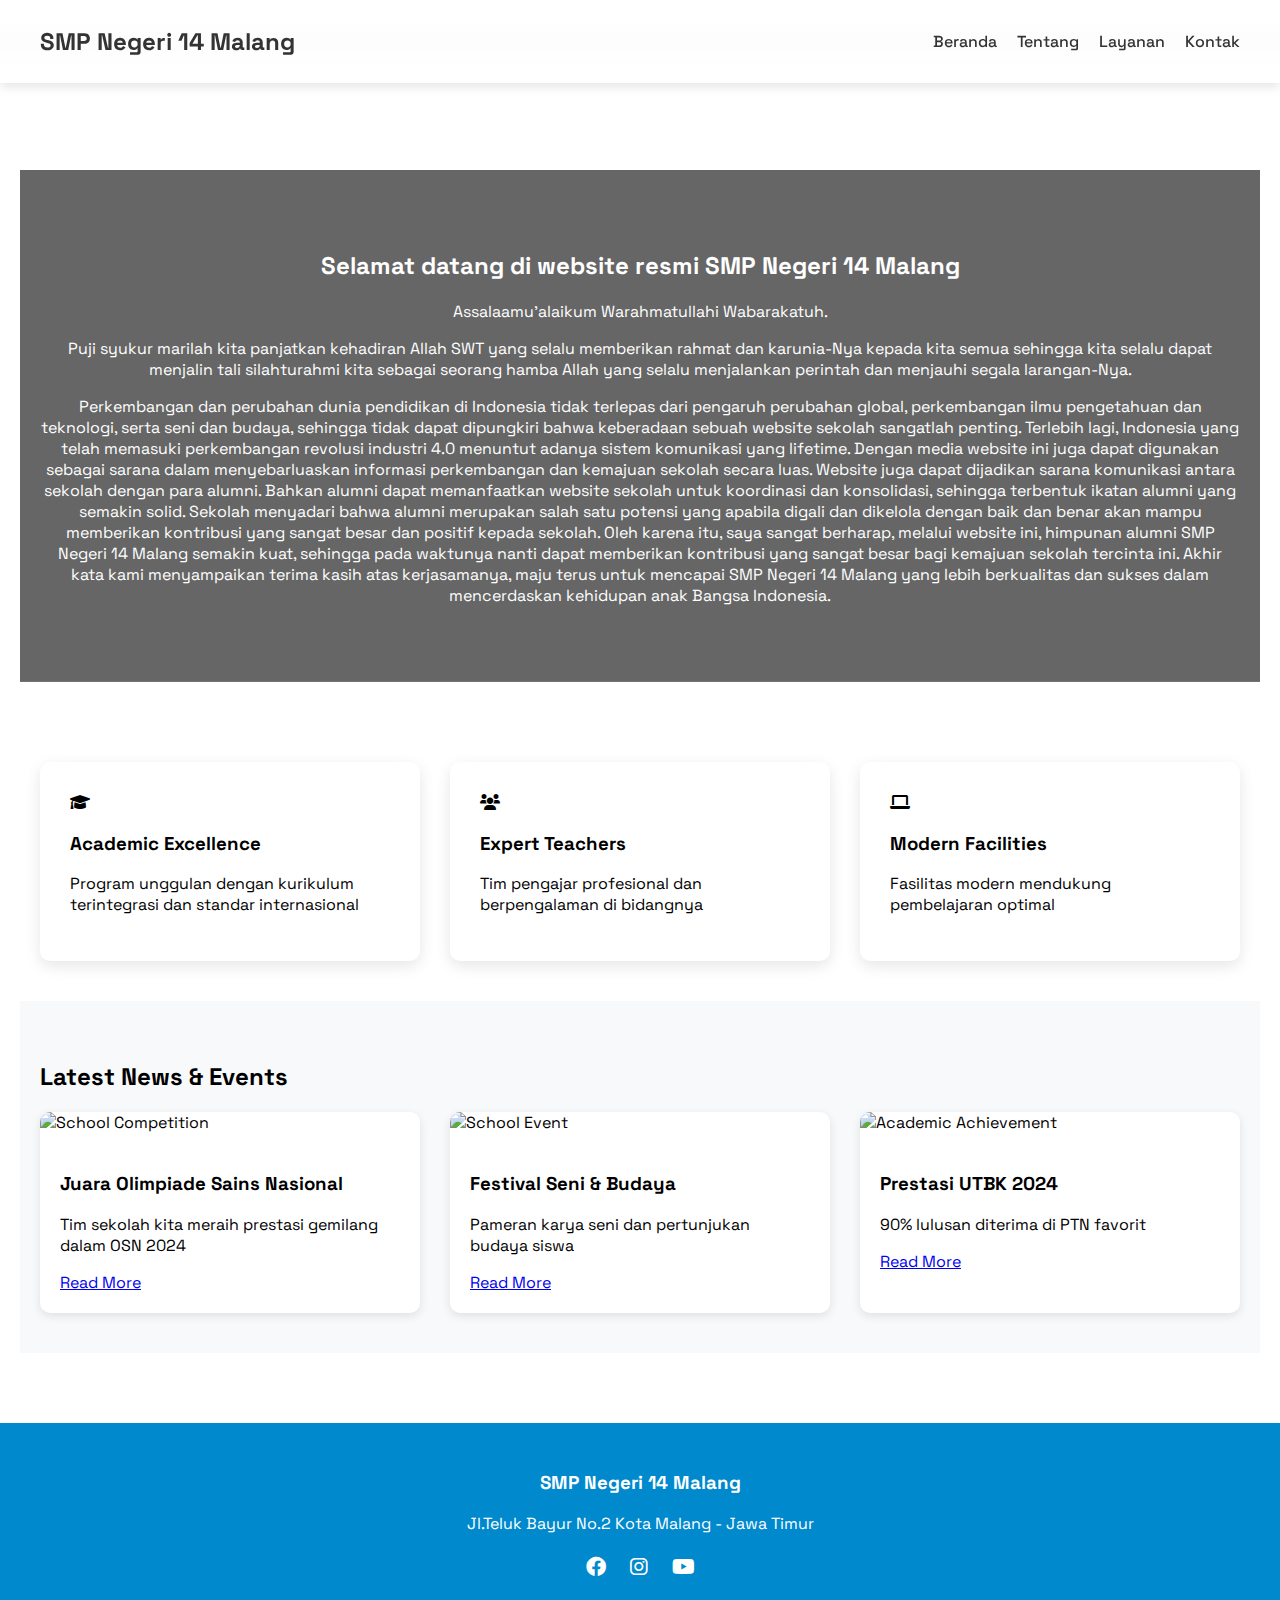
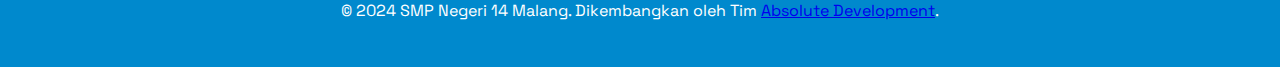
==== index.html @ 9baa8ad7 "first commit" ====
<!DOCTYPE html>
<html lang="en">
<head>
    <meta charset="UTF-8">
    <meta name="viewport" content="width=device-width, initial-scale=1.0">
    <title>Home | SMP Negeri 14 Malang</title>
    <link rel="stylesheet" href="styles.css">
    <script src="script.js" defer></script>
    <link rel="shortcut icon" type="image/x-icon" href="src/logo.png">
    <link rel="preconnect" href="https://fonts.googleapis.com">
    <link rel="preconnect" href="https://fonts.gstatic.com" crossorigin>
    <link href="https://fonts.googleapis.com/css2?family=Righteous&family=Space+Grotesk:wght@300..700&display=swap" rel="stylesheet">
    <link rel="stylesheet" href="https://cdnjs.cloudflare.com/ajax/libs/font-awesome/6.0.0/css/all.min.css">
</head>
<body>
    <header>
        <nav class="navbar">
            <div class="container">
                <a href="#home" class="logo">SMP Negeri 14 Malang</a>
                <ul class="nav-links">
                    <li><a href="#home">Beranda</a></li>
                    <li><a href="about.html">Tentang</a></li>
                    <li><a href="services.html">Layanan</a></li>
                    <li><a href="contact.html">Kontak</a></li>
                </ul>
            </div>
        </nav>
    </header>

    <main>
        <section class="hero-section">
            <h2>Selamat datang di website resmi SMP Negeri 14 Malang</h2>
            <p>Assalaamu'alaikum Warahmatullahi Wabarakatuh.</p>
            <p></p>
            <p>Puji syukur marilah kita panjatkan kehadiran Allah SWT yang selalu memberikan  rahmat dan karunia-Nya kepada kita semua sehingga kita selalu dapat menjalin tali silahturahmi kita sebagai seorang hamba Allah yang selalu menjalankan perintah dan menjauhi segala larangan-Nya.</p>
            <p>Perkembangan dan perubahan dunia pendidikan di Indonesia tidak terlepas dari pengaruh perubahan global, perkembangan ilmu pengetahuan dan teknologi, serta seni dan budaya, sehingga tidak dapat dipungkiri bahwa keberadaan sebuah website sekolah sangatlah penting. Terlebih lagi, Indonesia yang telah memasuki perkembangan revolusi industri  4.0 menuntut adanya sistem komunikasi yang lifetime. Dengan media website ini juga dapat digunakan sebagai sarana dalam menyebarluaskan informasi perkembangan dan kemajuan sekolah secara luas. Website juga dapat dijadikan sarana komunikasi antara sekolah dengan para alumni. Bahkan alumni dapat memanfaatkan website sekolah untuk koordinasi dan konsolidasi, sehingga terbentuk ikatan alumni yang semakin solid. Sekolah menyadari bahwa alumni merupakan salah satu potensi yang apabila digali dan dikelola dengan baik dan benar akan mampu memberikan kontribusi yang sangat besar dan positif kepada sekolah. Oleh karena itu, saya sangat berharap, melalui website ini, himpunan alumni SMP Negeri 14 Malang semakin kuat, sehingga pada waktunya nanti dapat memberikan kontribusi yang sangat besar bagi kemajuan sekolah tercinta ini. Akhir kata kami menyampaikan terima kasih atas kerjasamanya, maju terus untuk mencapai SMP Negeri 14 Malang yang lebih berkualitas dan sukses dalam mencerdaskan kehidupan anak Bangsa Indonesia.</p>
        </section>

        <section class="features">
            <div class="feature-card">
                <i class="fas fa-graduation-cap"></i>
                <h3>Academic Excellence</h3>
                <p>Program unggulan dengan kurikulum terintegrasi dan standar internasional</p>
            </div>
            <div class="feature-card">
                <i class="fas fa-users"></i>
                <h3>Expert Teachers</h3>
                <p>Tim pengajar profesional dan berpengalaman di bidangnya</p>
            </div>
            <div class="feature-card">
                <i class="fas fa-laptop"></i>
                <h3>Modern Facilities</h3>
                <p>Fasilitas modern mendukung pembelajaran optimal</p>
            </div>
        </section>

        <section class="news-section">
            <h2>Latest News &amp; Events</h2>
            <div class="news-grid">
                <div class="news-card">
                    <img src="news1.jpg" alt="School Competition">
                    <div class="news-content">
                        <h3>Juara Olimpiade Sains Nasional</h3>
                        <p>Tim sekolah kita meraih prestasi gemilang dalam OSN 2024</p>
                        <a href="#" class="read-more">Read More</a>
                    </div>
                </div>
                <div class="news-card">
                    <img src="news2.jpg" alt="School Event">
                    <div class="news-content">
                        <h3>Festival Seni &amp; Budaya</h3>
                        <p>Pameran karya seni dan pertunjukan budaya siswa</p>
                        <a href="#" class="read-more">Read More</a>
                    </div>
                </div>
                <div class="news-card">
                    <img src="news3.jpg" alt="Academic Achievement">
                    <div class="news-content">
                        <h3>Prestasi UTBK 2024</h3>
                        <p>90% lulusan diterima di PTN favorit</p>
                        <a href="#" class="read-more">Read More</a>
                    </div>
                </div>
            </div>
        </section>
    </main>

    <footer>
        <div class="footer-content">
            <h3>SMP Negeri 14 Malang</h3>
            <p>Jl.Teluk Bayur No.2 Kota Malang - Jawa Timur</p>
            <div class="social-links">
                <a target="_blank" href="https://www.facebook.com/groups/228553380517279/"><i class="fab fa-facebook"></i></a>
                <a target="_blank" href="https://www.instagram.com/smpn14malang"><i class="fab fa-instagram"></i></a>
                <a target="_blank" href="https://www.youtube.com/@smpn14malang92"><i class="fab fa-youtube"></i></a>
            </div>
            <p>&copy; 2024 SMP Negeri 14 Malang. Dikembangkan oleh Tim <a href="https://absolutenet.xyz">Absolute Development</a>.</p>
        </div>
    </footer>
</body>
</html>
---- styles.css ----
body {
    font-family: 'Space Grotesk', sans-serif;
    margin: 0;
    padding: 0;
    background-color: #ffffff;
}

header {
    color: white;
    padding: 20px 0;
    position: fixed;
    width: 100%;
    top: 0;
    z-index: 1000;
    box-shadow: 0 2px 5px rgba(0,0,0,0.1);
}

.navbar {
    position: fixed;
    top: 0;
    left: 0;
    right: 0;
    background: rgba(255, 255, 255, 0.3); /* Warna latar belakang dengan transparansi */
    backdrop-filter: blur(10px); /* Efek blur */
    padding: 15px 0;
    box-shadow: 0 4px 10px rgba(0, 0, 0, 0.1);
    z-index: 1000;
}

.container {
    display: flex;
    justify-content: space-between;
    align-items: center;
    max-width: 1200px;
    margin: 0 auto;
    padding: 0 20px;
}

.logo {
    font-size: 24px;
    font-weight: bold;
    color: #333;
    text-decoration: none;
}

.nav-links {
    list-style: none;
    display: flex;
}

.nav-links li {
    margin-left: 20px;
}

.nav-links a {
    text-decoration: none;
    color: #333;
    font-weight: 500;
    transition: color 0.3s;
}

.nav-links a:hover {
    color: #0089cd; /* Warna saat hover */
}

main {
    margin-top: 150px;
    padding: 20px;
}

.hero-section {
    text-align: center;
    padding: 60px 20px;
    background: linear-gradient(rgba(0,0,0,0.6), rgba(0,0,0,0.6)), url('school-bg.jpg');
    background-size: cover;
    background-position: center;
    color: white;
    margin-bottom: 40px;
}

.features {
    display: grid;
    grid-template-columns: repeat(auto-fit, minmax(300px, 1fr));
    gap: 30px;
    padding: 40px 20px;
}

.feature-card {
    background: white;
    padding: 30px;
    border-radius: 10px;
    box-shadow: 0 5px 15px rgba(0,0,0,0.1);
    transition: transform 0.3s ease;
}

.feature-card:hover {
    transform: translateY(-5px);
}

.news-section {
    padding: 40px 20px;
    background: #f8f9fa;
}

.news-grid {
    display: grid;
    grid-template-columns: repeat(auto-fit, minmax(300px, 1fr));
    gap: 30px;
}

.news-card {
    background: white;
    border-radius: 10px;
    overflow: hidden;
    box-shadow: 0 3px 10px rgba(0,0,0,0.1);
}

.news-card img {
    width: 100%;
    height: 200px;
    object-fit: cover;
}

.news-content {
    padding: 20px;
}

footer {
    background: #0089cd;
    color: white;
    text-align: center;
    padding: 30px 20px;
    margin-top: 50px;
}

.social-links {
    margin: 20px 0;
}

.social-links a {
    color: white;
    margin: 0 10px;
    font-size: 20px;
}
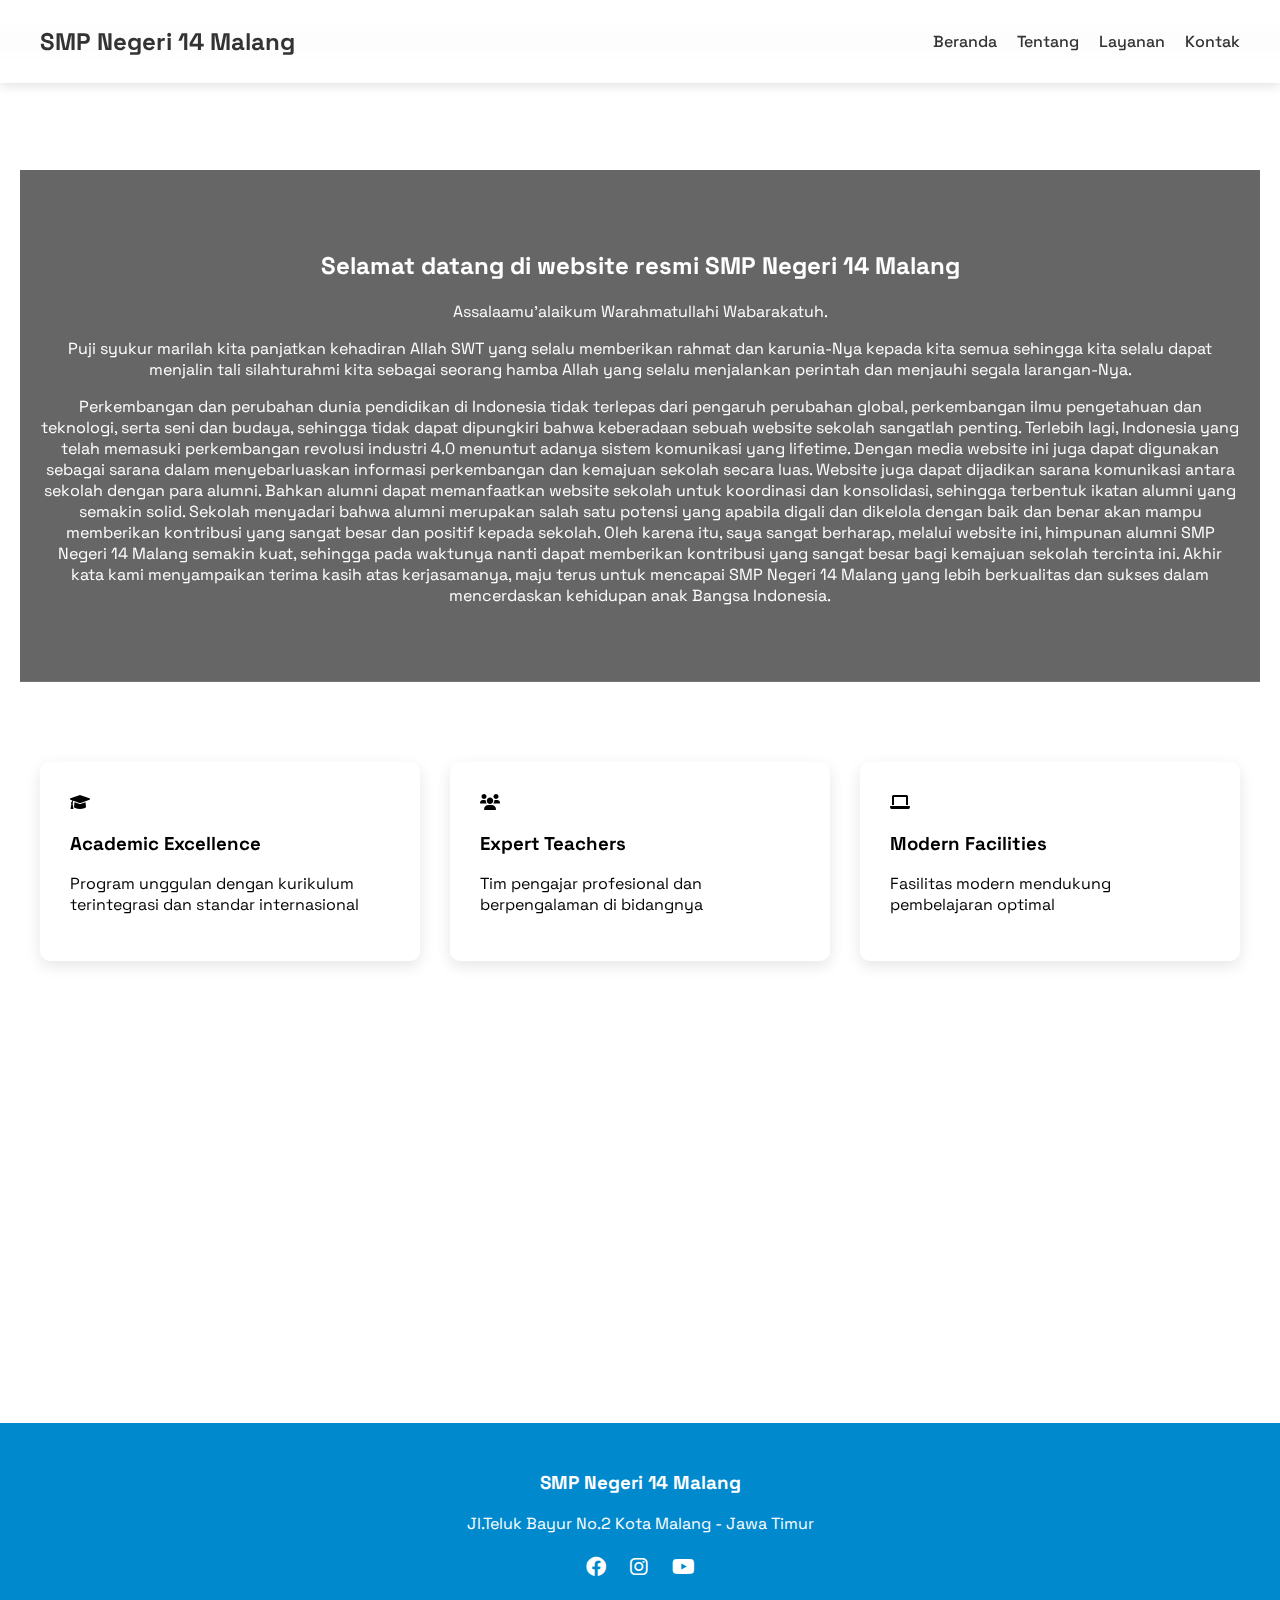
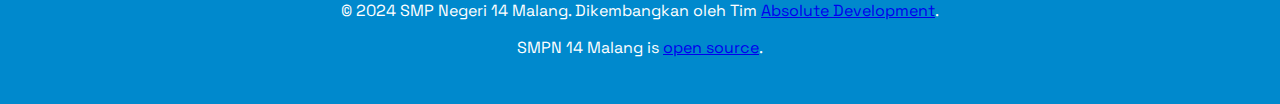
==== commit f3ab43b1: "Absolute Development" ====
--- a/index.html
+++ b/index.html
@@ -11,6 +11,7 @@
     <link rel="preconnect" href="https://fonts.gstatic.com" crossorigin>
     <link href="https://fonts.googleapis.com/css2?family=Righteous&family=Space+Grotesk:wght@300..700&display=swap" rel="stylesheet">
     <link rel="stylesheet" href="https://cdnjs.cloudflare.com/ajax/libs/font-awesome/6.0.0/css/all.min.css">
+    <link href="https://unpkg.com/aos@2.3.1/dist/aos.css" rel="stylesheet">
 </head>
 <body>
     <header>
@@ -28,7 +29,7 @@
     </header>
 
     <main>
-        <section class="hero-section">
+        <section data-aos="zoom-in" class="hero-section">
             <h2>Selamat datang di website resmi SMP Negeri 14 Malang</h2>
             <p>Assalaamu'alaikum Warahmatullahi Wabarakatuh.</p>
             <p></p>
@@ -36,7 +37,7 @@
             <p>Perkembangan dan perubahan dunia pendidikan di Indonesia tidak terlepas dari pengaruh perubahan global, perkembangan ilmu pengetahuan dan teknologi, serta seni dan budaya, sehingga tidak dapat dipungkiri bahwa keberadaan sebuah website sekolah sangatlah penting. Terlebih lagi, Indonesia yang telah memasuki perkembangan revolusi industri  4.0 menuntut adanya sistem komunikasi yang lifetime. Dengan media website ini juga dapat digunakan sebagai sarana dalam menyebarluaskan informasi perkembangan dan kemajuan sekolah secara luas. Website juga dapat dijadikan sarana komunikasi antara sekolah dengan para alumni. Bahkan alumni dapat memanfaatkan website sekolah untuk koordinasi dan konsolidasi, sehingga terbentuk ikatan alumni yang semakin solid. Sekolah menyadari bahwa alumni merupakan salah satu potensi yang apabila digali dan dikelola dengan baik dan benar akan mampu memberikan kontribusi yang sangat besar dan positif kepada sekolah. Oleh karena itu, saya sangat berharap, melalui website ini, himpunan alumni SMP Negeri 14 Malang semakin kuat, sehingga pada waktunya nanti dapat memberikan kontribusi yang sangat besar bagi kemajuan sekolah tercinta ini. Akhir kata kami menyampaikan terima kasih atas kerjasamanya, maju terus untuk mencapai SMP Negeri 14 Malang yang lebih berkualitas dan sukses dalam mencerdaskan kehidupan anak Bangsa Indonesia.</p>
         </section>
 
-        <section class="features">
+        <section data-aos="zoom-in" class="features">
             <div class="feature-card">
                 <i class="fas fa-graduation-cap"></i>
                 <h3>Academic Excellence</h3>
@@ -54,7 +55,7 @@
             </div>
         </section>
 
-        <section class="news-section">
+        <section data-aos="zoom-in" class="news-section">
             <h2>Latest News &amp; Events</h2>
             <div class="news-grid">
                 <div class="news-card">
@@ -94,8 +95,13 @@
                 <a target="_blank" href="https://www.instagram.com/smpn14malang"><i class="fab fa-instagram"></i></a>
                 <a target="_blank" href="https://www.youtube.com/@smpn14malang92"><i class="fab fa-youtube"></i></a>
             </div>
-            <p>&copy; 2024 SMP Negeri 14 Malang. Dikembangkan oleh Tim <a href="https://absolutenet.xyz">Absolute Development</a>.</p>
+            <p>&copy; 2024 SMP Negeri 14 Malang. Dikembangkan oleh Tim <a target="_blank" href="https://absolutenet.xyz">Absolute Development</a>.</p>
+            <p>SMPN 14 Malang is <a target="_blank" href="https://github.com/Xzeel/Esplas-Website">open source</a>.</p>
         </div>
     </footer>
+    <script src="https://unpkg.com/aos@2.3.1/dist/aos.js"></script>
+    <script>
+        AOS.init();
+    </script>
 </body>
 </html>